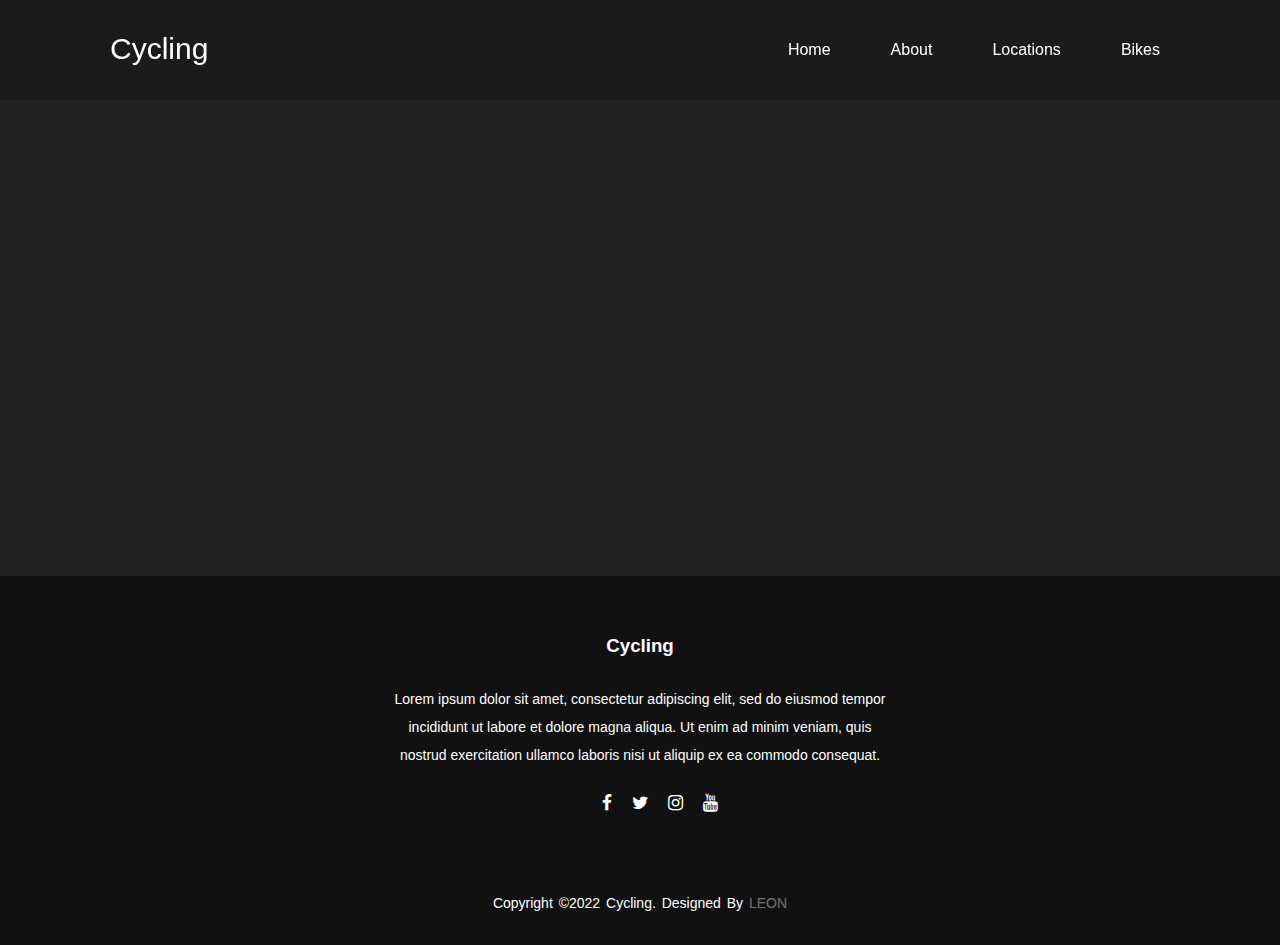
==== about.html @ d7310eac "Added empty about page with footer and nav bar" ====
<!DOCTYPE HTML>
<html>
<head>
    <link rel="stylesheet" href="style.css" type="text/css">
    <link rel="stylesheet" href="https://cdnjs.cloudflare.com/ajax/libs/font-awesome/4.7.0/css/font-awesome.min.css">
    <title>About</title>
</head>

<body>
<!-- header containing nav bar -->
<header>
    <nav>
        <div class="logo"><a href="#">Cycling</a></div>
        <ul>
            <li><a href="#">Home</a></li>
            <li><a href="#">About</a></li>
            <li><a href="#">Locations</a></li>
            <li><a href="#">Bikes</a></li>
        </ul>
    </nav>
</header>


<br><br><br><br><br><br><br><br><br><br><br><br>
<!-- main contents -->
<div id="main">

</div>
<!-- footer of page -->
<footer id="footer">
    <div class="footer-content">
        <h3>Cycling</h3>
        <p>Lorem ipsum dolor sit amet, consectetur adipiscing elit, sed do eiusmod tempor incididunt ut labore et dolore magna aliqua. 
            Ut enim ad minim veniam, quis nostrud exercitation ullamco laboris nisi ut aliquip ex ea commodo consequat. </p>
        <ul class="socials">
            <li><a href="#"><i class="fa fa-facebook"></i></a></li>
            <li><a href="#"><i class="fa fa-twitter"></i></a></li>
            <li><a href="#"><i class="fa fa-instagram"></i></a></li>
            <li><a href="#"><i class="fa fa-youtube"></i></a></li>
        </ul>
    </div>
    <div class="footer-bottom">
        <p>copyright &copy;2022 Cycling. Designed By <span>Leon</span></p>
    </div>
</footer>
</body>
</html>
---- style.css ----
body{
    margin: 0;
    padding: 0;
    background: #222;
    font-family: Verdana, Geneva, Tahoma, sans-serif;
}
nav{
    position: fixed;
    top: 0;
    left: 0;
    width: 100%;
    height: 100px;
    padding: 10px 90px;
    box-sizing: border-box;
    background: rgba(0, 0, 0, 0.2);
}

nav .logo a{
    padding: 22px 20px;
    height: 80px;
    float: left;
    font-size: 30px;
    color: white;
    text-decoration: none;
}

nav ul{
    list-style: none;
    float: right;
    display: flex;
    margin: 0;
    padding: 0;
}

nav ul li a {
    line-height: 80px;
    color: white;
    padding: 12px 30px;
    text-decoration: none;
    font-size: 16px;
}

nav ul li a:hover{
    /* background: rgba(0, 0, 0, 0.2); */
    text-decoration: underline;
}

.hero-image{
    width: 100%;
    height: 100vh;
    background-image: url("images/ciclista.jpg");
    background-position: center;
    background-repeat: no-repeat;
    background-size: cover;
}

/* h3{
    color: white;
} */

footer{
    background-color: rgba(0, 0, 0, 0.5);
    height: auto;
    width: 100vw;
    position: absolute;
    padding-top: 40px;
    color: white;
}

.footer-content{
    display: flex;
    align-items: center;
    justify-content: center;
    flex-direction: column;
    text-align: center;
}

.footer-content p{
    max-width: 500px;
    margin: 10px auto;
    line-height: 28px;
    font-size: 14px;
}

.socials{
    list-style: none;
    display: flex;
    align-items: center;
    justify-content: center;
    margin: 1rem 0 3rem 0;
}
.socials li a i{
    margin: 0 10px;
    color: white;
    text-decoration: none;
    font-size: 1.1rem;
}

.socials a:hover i{
    color: aqua;
}

.footer-bottom{
    padding: 20px;
    text-align: center;
}

.footer-bottom p{
    font-size: 14px;
    word-spacing: 2px;
    text-transform: capitalize;
}
.footer-bottom span{
    text-transform: uppercase;
    opacity: .4;
    font-weight: 200;
}

#main{
    height: 40vh;
}
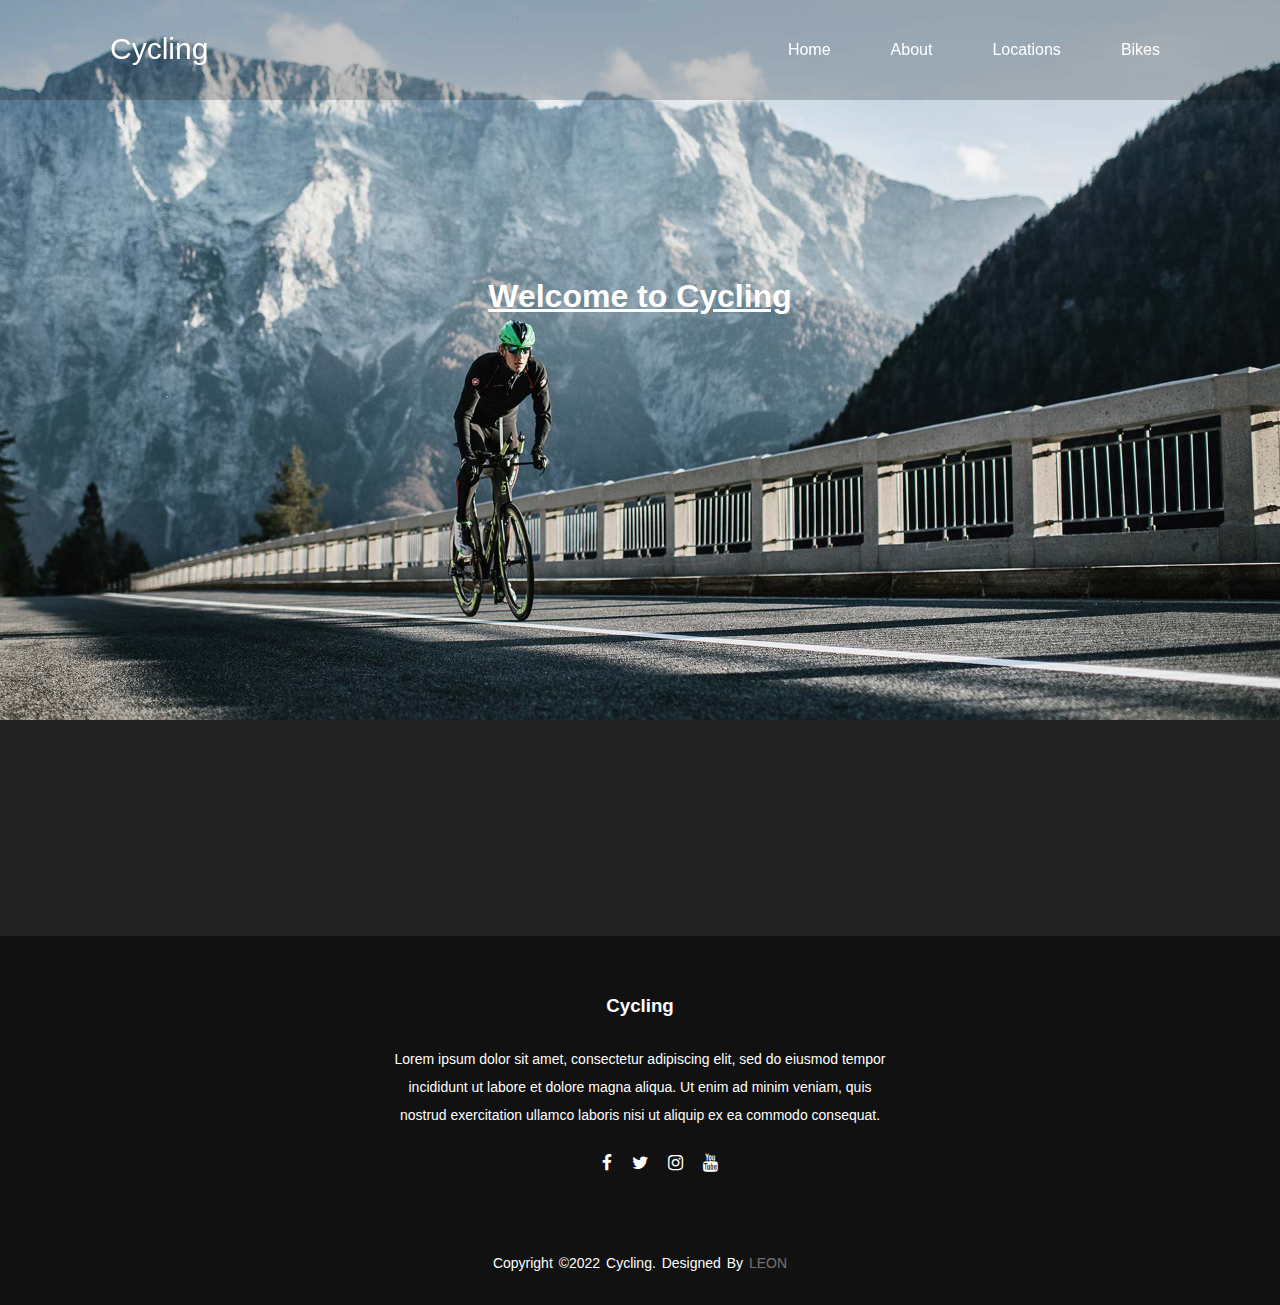
==== commit 1a0a7a10: "added image to the about page" ====
--- a/about.html
+++ b/about.html
@@ -10,22 +10,24 @@
 <!-- header containing nav bar -->
 <header>
     <nav>
-        <div class="logo"><a href="#">Cycling</a></div>
+        <div class="logo"><a href="index.html">Cycling</a></div>
         <ul>
-            <li><a href="#">Home</a></li>
-            <li><a href="#">About</a></li>
+            <li><a href="index.html">Home</a></li>
+            <li><a href="about.html">About</a></li>
             <li><a href="#">Locations</a></li>
             <li><a href="#">Bikes</a></li>
         </ul>
     </nav>
 </header>
 
+<!-- main contents -->
+<div class="about-hero">
+    <div class="hero-text">
+        <h1>Welcome to Cycling</h1>
+    </div>
+</div>
 
 <br><br><br><br><br><br><br><br><br><br><br><br>
-<!-- main contents -->
-<div id="main">
-
-</div>
 <!-- footer of page -->
 <footer id="footer">
     <div class="footer-content">
--- a/style.css
+++ b/style.css
@@ -54,9 +54,13 @@
     background-size: cover;
 }
 
-/* h3{
+.hero-text{
     color: white;
-} */
+    text-align: center;
+    padding-bottom: 10%;
+    text-decoration: underline;
+    text-decoration-thickness: 3px;
+}
 
 footer{
     background-color: rgba(0, 0, 0, 0.5);
@@ -118,4 +122,17 @@
 
 #main{
     height: 40vh;
+    overflow: auto;
+}
+
+.about-hero{
+    background-image: url("images/aboutimg.jpg");
+    width: 100%;
+    height: 80vh;
+    background-position: center;
+    background-repeat: no-repeat;
+    background-size: cover;
+    display: flex;
+    justify-content: center;
+    align-items: center;
 }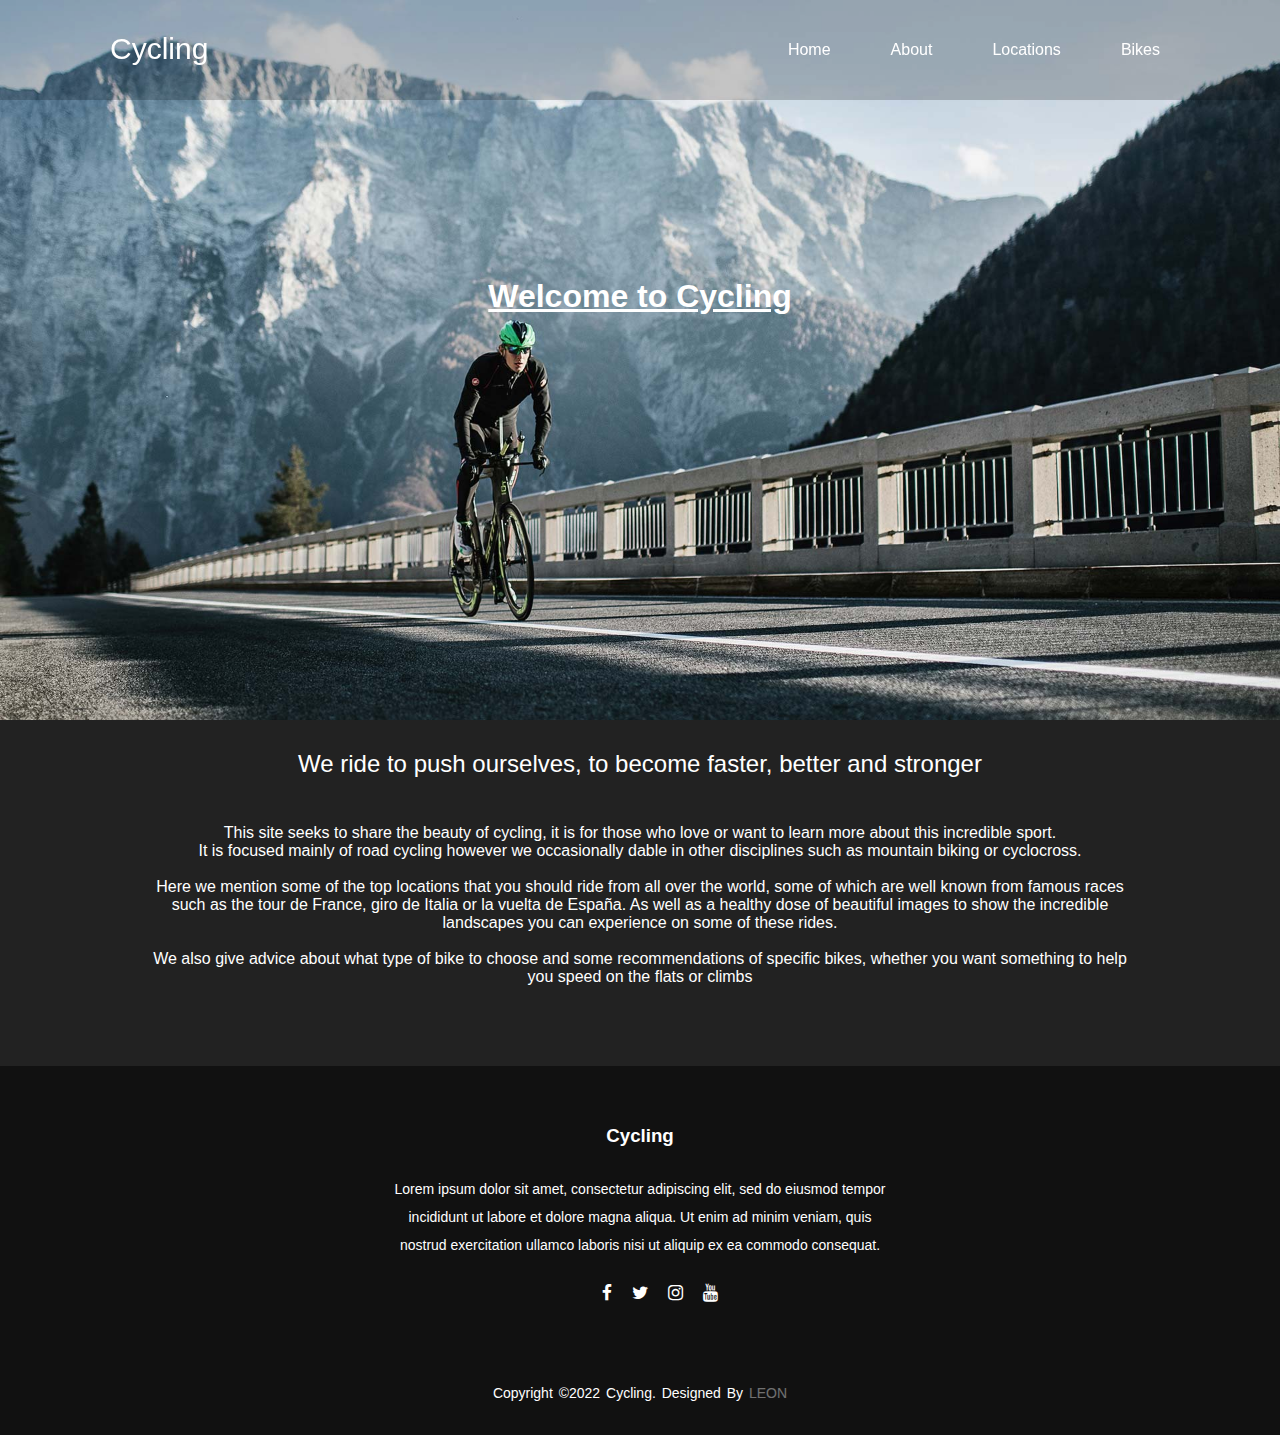
==== commit 6bf66b7e: "added text to the about page and some styling" ====
--- a/about.html
+++ b/about.html
@@ -26,8 +26,19 @@
         <h1>Welcome to Cycling</h1>
     </div>
 </div>
+<div class="main-content">
+    <h2>We ride to push ourselves, to become faster, better and stronger</h2>
+    <p>This site seeks to share the beauty of cycling, it is for those who love or want to learn more about this incredible sport. <br>
+       It is focused mainly of road cycling however we occasionally dable in other disciplines such as mountain biking or cyclocross. <br>
+       <br>
+       Here we mention some of the top locations that you should ride from all over the world, some of which are well known from famous races 
+       such as the tour de France, giro de Italia or la vuelta de España. As well as a healthy dose of beautiful images to show the incredible landscapes
+       you can experience on some of these rides. <br>
+       <br>
+       We also give advice about what type of bike to choose and some recommendations of specific bikes, whether you want something to help you speed on the flats or climbs
+    </p>
+</div>
 
-<br><br><br><br><br><br><br><br><br><br><br><br>
 <!-- footer of page -->
 <footer id="footer">
     <div class="footer-content">
--- a/style.css
+++ b/style.css
@@ -120,9 +120,24 @@
     font-weight: 200;
 }
 
-#main{
-    height: 40vh;
-    overflow: auto;
+.main-content{
+    color: white;
+    text-align: center;
+    display: flex;
+    align-items: center;
+    justify-content: center;
+    flex-direction: column;
+    padding-top: 10px;
+    padding-bottom: 5%;
+}
+
+.main-content h2{
+    font-weight: 400;
+    padding-bottom: 10px;
+}
+
+.main-content p{
+    max-width: 1000px;
 }
 
 .about-hero{
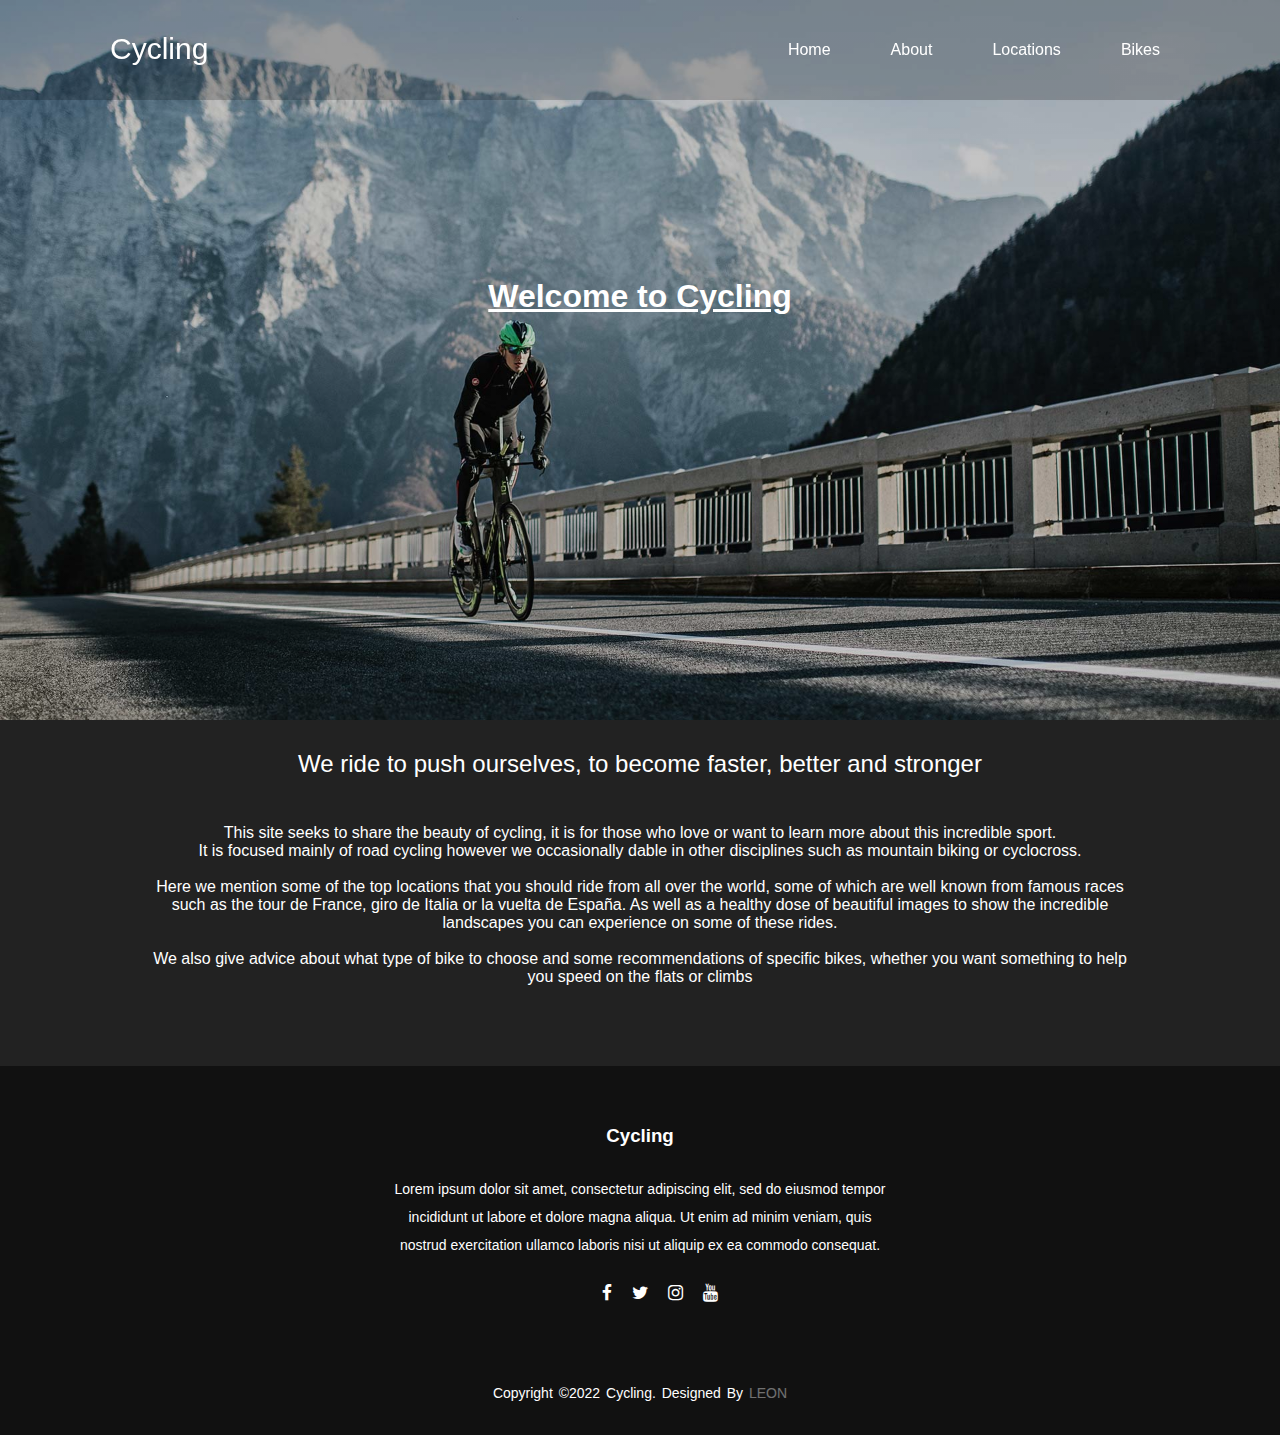
==== commit 1eca8dc7: "Added the Locations page, changed some styling and updated links" ====
--- a/about.html
+++ b/about.html
@@ -14,7 +14,7 @@
         <ul>
             <li><a href="index.html">Home</a></li>
             <li><a href="about.html">About</a></li>
-            <li><a href="#">Locations</a></li>
+            <li><a href="locations.html">Locations</a></li>
             <li><a href="#">Bikes</a></li>
         </ul>
     </nav>
--- a/style.css
+++ b/style.css
@@ -60,6 +60,9 @@
     padding-bottom: 10%;
     text-decoration: underline;
     text-decoration-thickness: 3px;
+}
+.hero-text p{
+    color: white;
 }
 
 footer{
@@ -134,6 +137,7 @@
 .main-content h2{
     font-weight: 400;
     padding-bottom: 10px;
+    font-family: 'Franklin Gothic Medium', 'Arial Narrow', Arial, sans-serif;
 }
 
 .main-content p{
@@ -141,7 +145,7 @@
 }
 
 .about-hero{
-    background-image: url("images/aboutimg.jpg");
+    background-image: linear-gradient(rgba(0,0,0,0.2), rgba(0,0,0,0.2)), url("images/aboutimg.jpg");
     width: 100%;
     height: 80vh;
     background-position: center;
@@ -150,4 +154,47 @@
     display: flex;
     justify-content: center;
     align-items: center;
-}+}
+
+.locations-hero{
+    background-image: linear-gradient(rgba(0,0,0,0.5), rgba(0,0,0,0.5)) ,url("images/locationhero.jpg");
+    width: 100%;
+    height: 80vh;
+    background-position: center;
+    background-repeat: no-repeat;
+    background-size: cover;
+    display: flex;
+    justify-content: center;
+    align-items: center;
+}
+
+.l-hero-text{
+    color: white;
+    padding-bottom: 10%;
+    padding-top: 10%;
+    max-width: 1200px;
+    left: 80px;
+    font-size: large;
+}
+
+.l-hero-text h1{
+    text-decoration: underline;
+    text-decoration-thickness: 3px;
+}
+
+.main-content-location{
+    color: white;
+    display: flex;
+    align-items: center;
+    justify-content: center;
+    flex-direction: column;
+    text-align: center;
+}
+ img{
+    width: auto;
+    height: 600px;
+ }
+.content-text{
+    max-width: 900px;
+    text-align: left;
+}
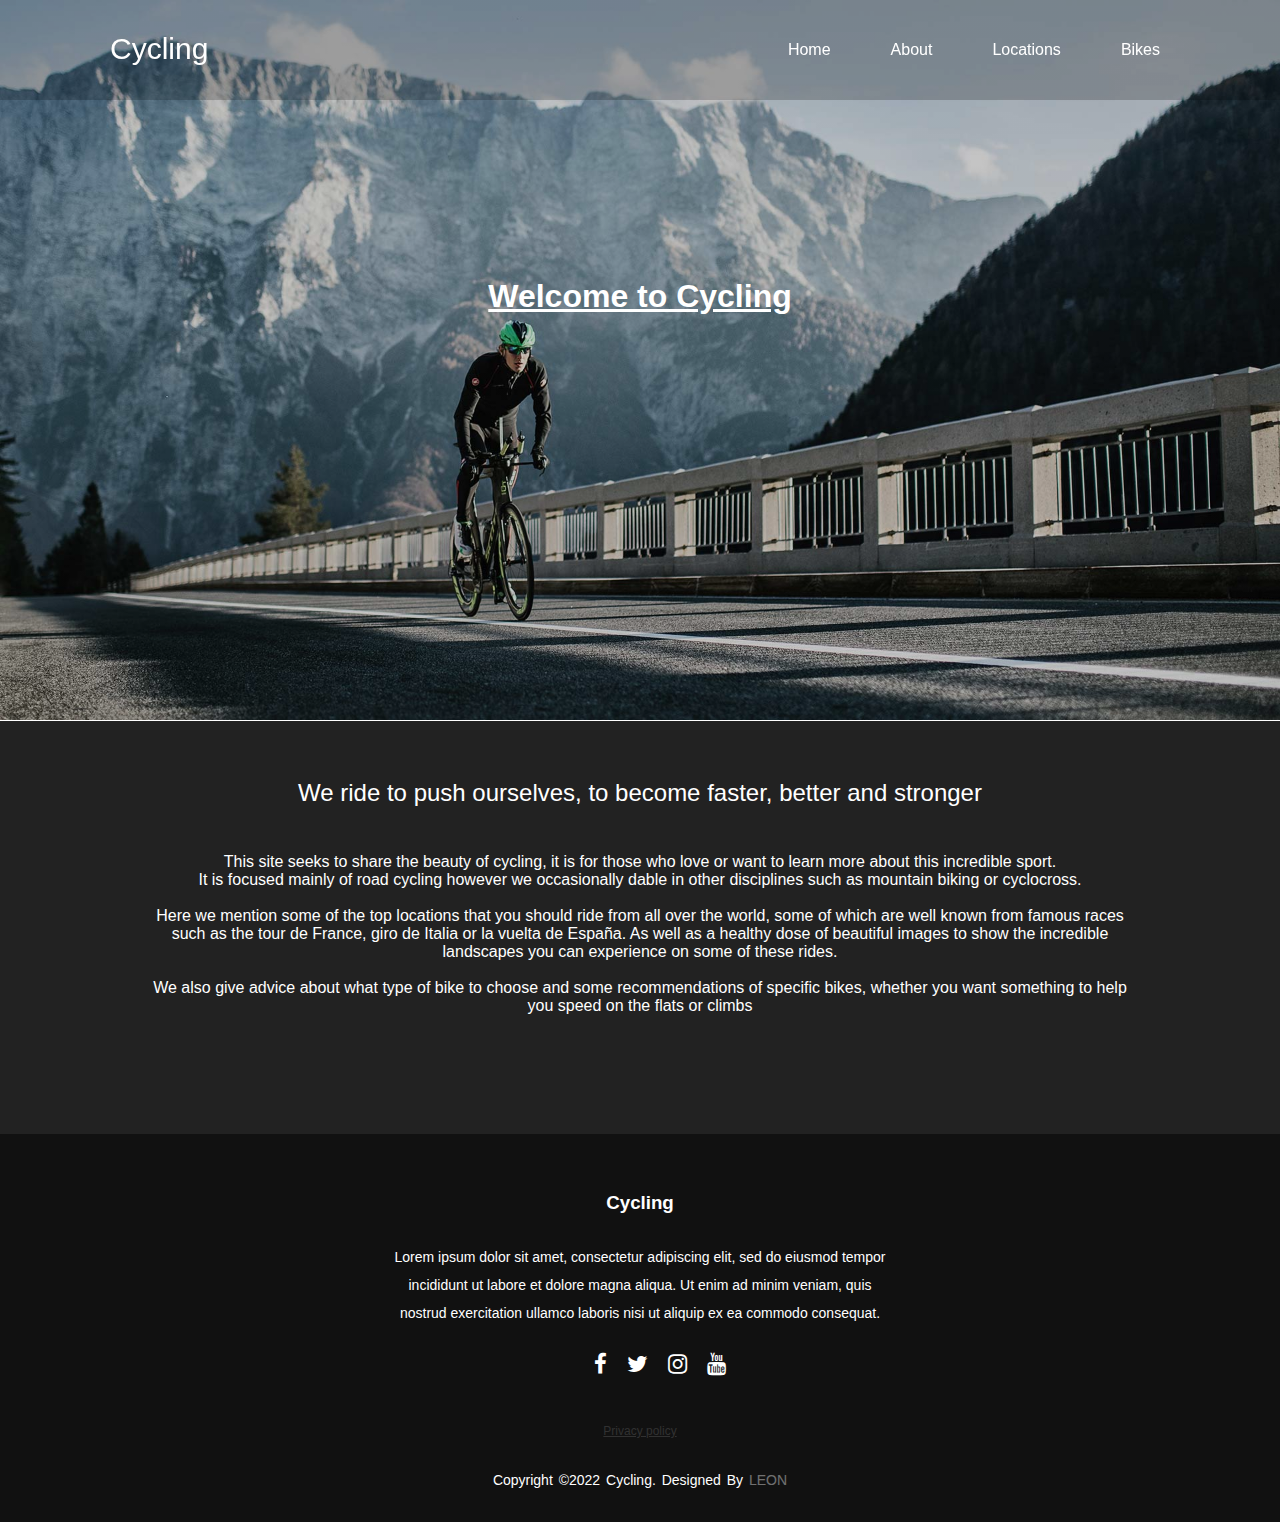
==== commit 82d10519: "updated footer" ====
--- a/about.html
+++ b/about.html
@@ -51,6 +51,7 @@
             <li><a href="#"><i class="fa fa-instagram"></i></a></li>
             <li><a href="#"><i class="fa fa-youtube"></i></a></li>
         </ul>
+        <a href="#">Privacy policy</a>
     </div>
     <div class="footer-bottom">
         <p>copyright &copy;2022 Cycling. Designed By <span>Leon</span></p>
--- a/style.css
+++ b/style.css
@@ -52,6 +52,7 @@
     background-position: center;
     background-repeat: no-repeat;
     background-size: cover;
+    border-bottom: white 1px solid;
 }
 
 .hero-text{
@@ -62,6 +63,51 @@
     text-decoration-thickness: 3px;
 }
 .hero-text p{
+    color: white;
+}
+
+.container{
+    width: 100vw;
+    height: auto;
+    margin-bottom: 36%;
+}
+#leftBox{
+    width: 50%;
+    height: 100%;
+    float: left;
+    background-image: linear-gradient(rgba(0,0,0,0.2), rgba(0,0,0,0.2)), url("images/locationhero.jpg");
+    background-repeat: no-repeat;
+    background-size: 100% 100%;
+    color: white;
+    text-align: center;
+    padding-top: 15%;
+    padding-bottom: 20%;
+}
+
+#rightBox{
+    width: 50%;
+    height: 100%;
+    float: right;
+    background-image: linear-gradient(rgba(0,0,0,0.2), rgba(0,0,0,0.2)), url("images/defy.jpg");
+    background-repeat: no-repeat;
+    background-size: 100% 100%;
+    color: white;
+    text-align: center;
+    padding-top: 15%;
+    padding-bottom: 20%;
+}
+
+.btn{
+    color: #313131;
+    padding: 10px 24px;
+    font-size: 20px;
+    text-decoration: none;
+    background: #f1f1f1;
+    border-radius: 8px;
+}
+
+.btn:hover{
+    background-color: orange;
     color: white;
 }
 
@@ -71,6 +117,7 @@
     width: 100vw;
     position: absolute;
     padding-top: 40px;
+    margin-top: 5%;
     color: white;
 }
 
@@ -89,6 +136,11 @@
     font-size: 14px;
 }
 
+.footer-content a{
+    color: #313131;
+    font-size: 12px;
+}
+
 .socials{
     list-style: none;
     display: flex;
@@ -100,7 +152,7 @@
     margin: 0 10px;
     color: white;
     text-decoration: none;
-    font-size: 1.1rem;
+    font-size: 1.4rem;
 }
 
 .socials a:hover i{
@@ -130,8 +182,8 @@
     align-items: center;
     justify-content: center;
     flex-direction: column;
-    padding-top: 10px;
-    padding-bottom: 5%;
+    padding-top: 3%;
+    padding-bottom: 3%;
 }
 
 .main-content h2{
@@ -154,6 +206,7 @@
     display: flex;
     justify-content: center;
     align-items: center;
+    border-bottom: white 1px solid;
 }
 
 .locations-hero{
@@ -166,6 +219,7 @@
     display: flex;
     justify-content: center;
     align-items: center;
+    border-bottom: white 1px solid;
 }
 
 .l-hero-text{
@@ -189,11 +243,14 @@
     justify-content: center;
     flex-direction: column;
     text-align: center;
-}
+    padding-bottom: 5%;
+}
+
  img{
-    width: auto;
-    height: 600px;
+    width: 1000px;
+    height: auto;
  }
+
 .content-text{
     max-width: 900px;
     text-align: left;
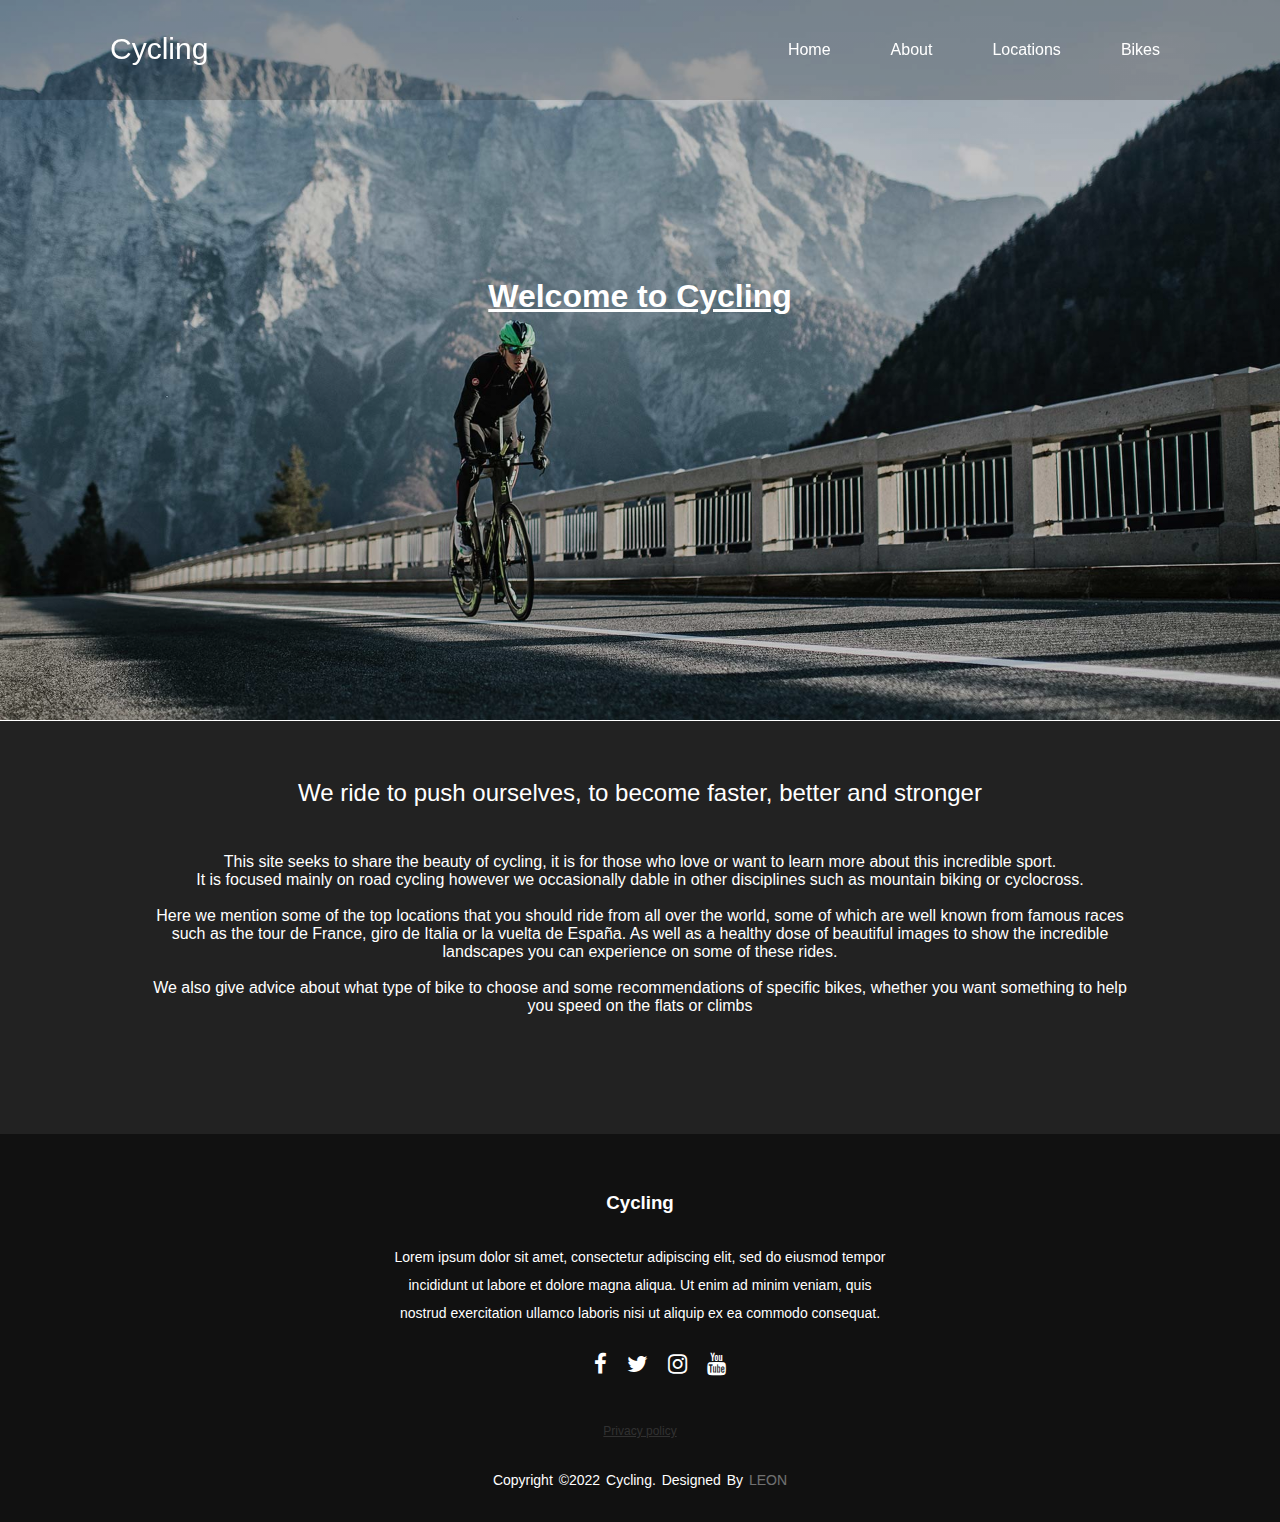
==== commit 35749383: "Fixed spelling" ====
--- a/about.html
+++ b/about.html
@@ -15,7 +15,7 @@
             <li><a href="index.html">Home</a></li>
             <li><a href="about.html">About</a></li>
             <li><a href="locations.html">Locations</a></li>
-            <li><a href="#">Bikes</a></li>
+            <li><a href="bikes.html">Bikes</a></li>
         </ul>
     </nav>
 </header>
@@ -29,7 +29,7 @@
 <div class="main-content">
     <h2>We ride to push ourselves, to become faster, better and stronger</h2>
     <p>This site seeks to share the beauty of cycling, it is for those who love or want to learn more about this incredible sport. <br>
-       It is focused mainly of road cycling however we occasionally dable in other disciplines such as mountain biking or cyclocross. <br>
+       It is focused mainly on road cycling however we occasionally dable in other disciplines such as mountain biking or cyclocross. <br>
        <br>
        Here we mention some of the top locations that you should ride from all over the world, some of which are well known from famous races 
        such as the tour de France, giro de Italia or la vuelta de España. As well as a healthy dose of beautiful images to show the incredible landscapes
--- a/style.css
+++ b/style.css
@@ -255,3 +255,67 @@
     max-width: 900px;
     text-align: left;
 }
+
+.road-banner{
+    width: 33.4%;
+    height: 100%;
+    float: left;
+    background-image: linear-gradient(rgba(0,0,0,0.4), rgba(0,0,0,0.4)), url(images/defy.jpg);
+    background-position: center;
+    /* background-color: orangered; */
+    background-size: auto 100%;
+    color: white;
+    text-align: center;
+    display: flex;
+    align-items: center;
+    justify-content: center;
+
+}
+.mountain-banner{
+    width: 33.3%;
+    height: 100%;
+    float: left;
+    background-image: linear-gradient(rgba(0,0,0,0.4), rgba(0,0,0,0.4)), url(images/trek.jpg);
+    background-position: center;
+    background-size: auto 100%;
+    color: white;
+    text-align: center;
+    display: flex;
+    align-items: center;
+    justify-content: center;
+}
+.cyclo-banner{
+    width: 33.3%;
+    height: 100%;
+    float: right;
+    background-image: linear-gradient(rgba(0,0,0,0.4), rgba(0,0,0,0.4)), url(images/focus.jpg);
+    background-position: center;
+    background-size: auto 100%;
+    color: white;
+    text-align: center;
+    display: flex;
+    align-items: center;
+    justify-content: center;
+}
+
+.bike-types{
+    color: white;
+}
+.bike-types:hover{
+    color: #00CCCC;
+}
+
+.bikescontainer{
+    width: 100vw;
+    height: 80vh;
+    /* margin-bottom: 16%; */
+}
+
+.road-bikes{
+    color: white;
+    display: flex;
+    align-items: center;
+    justify-content: center;
+    flex-direction: column;
+    text-align: center;
+}